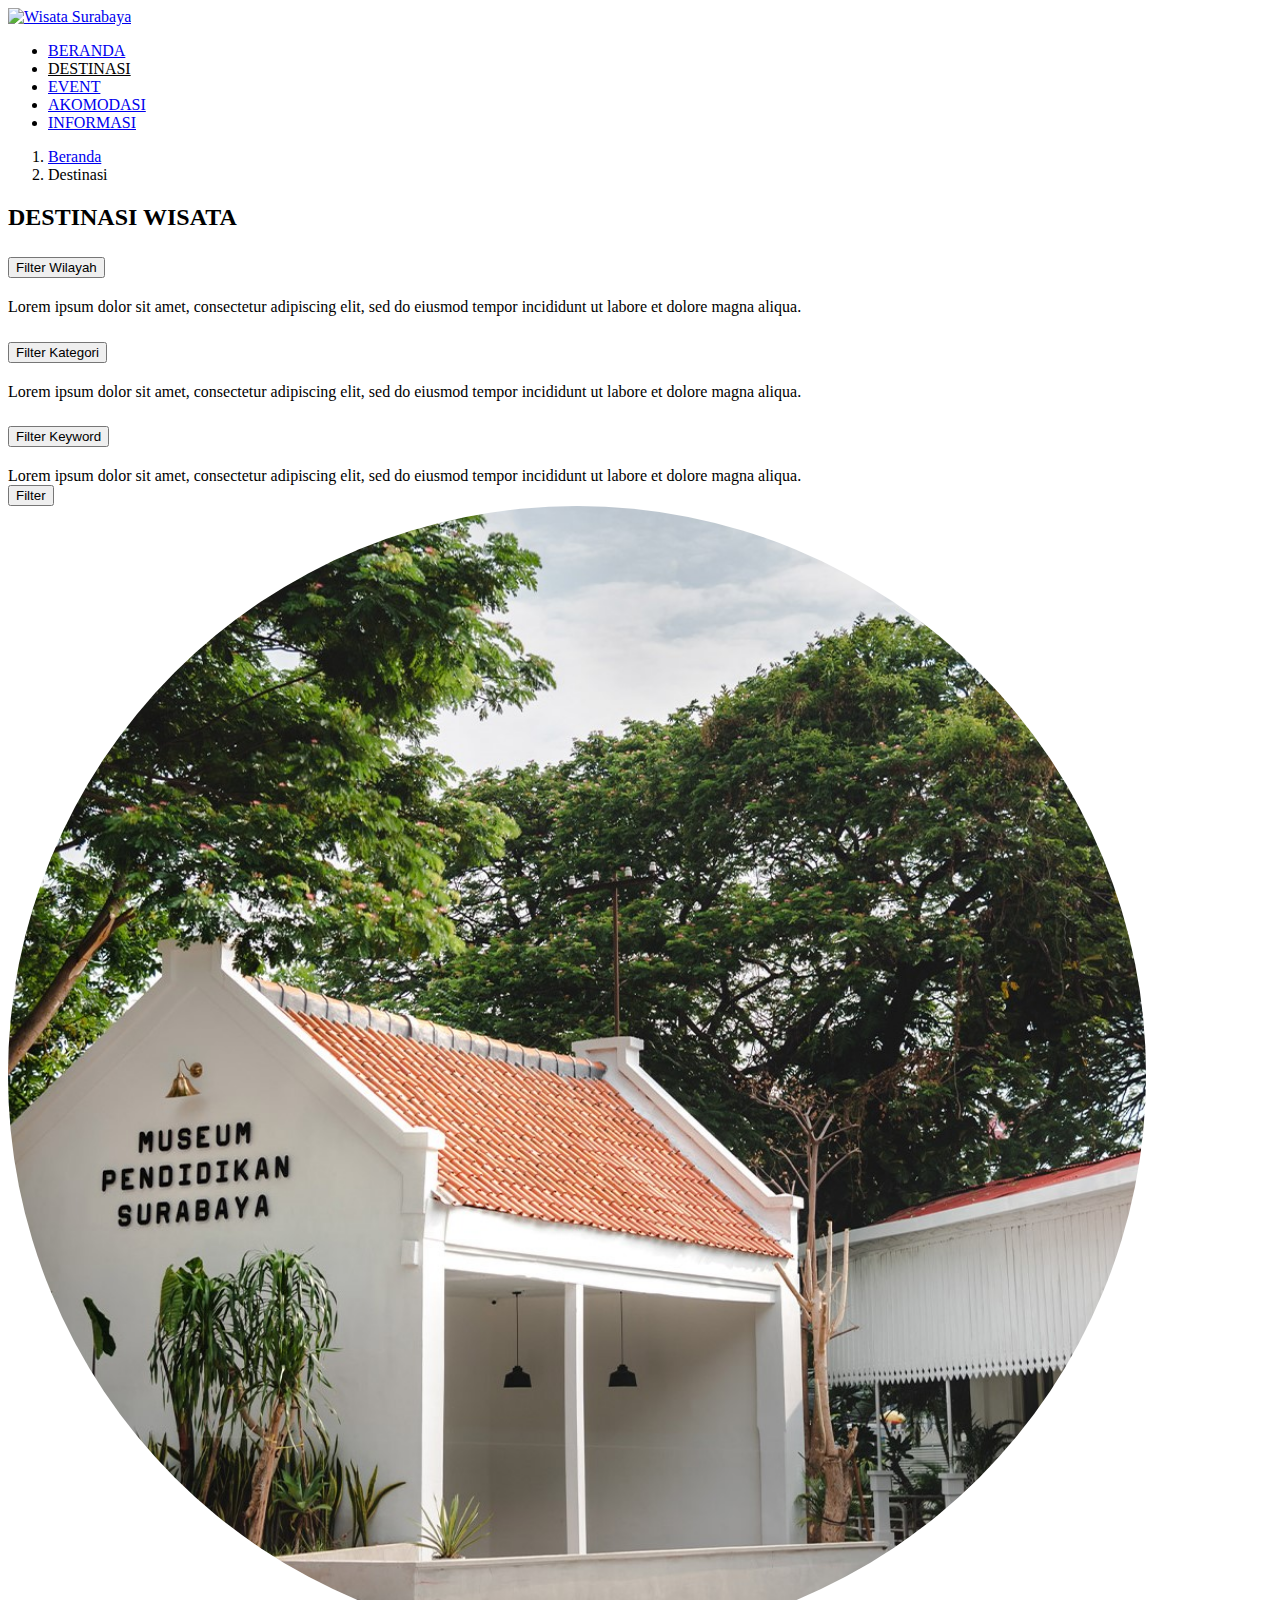
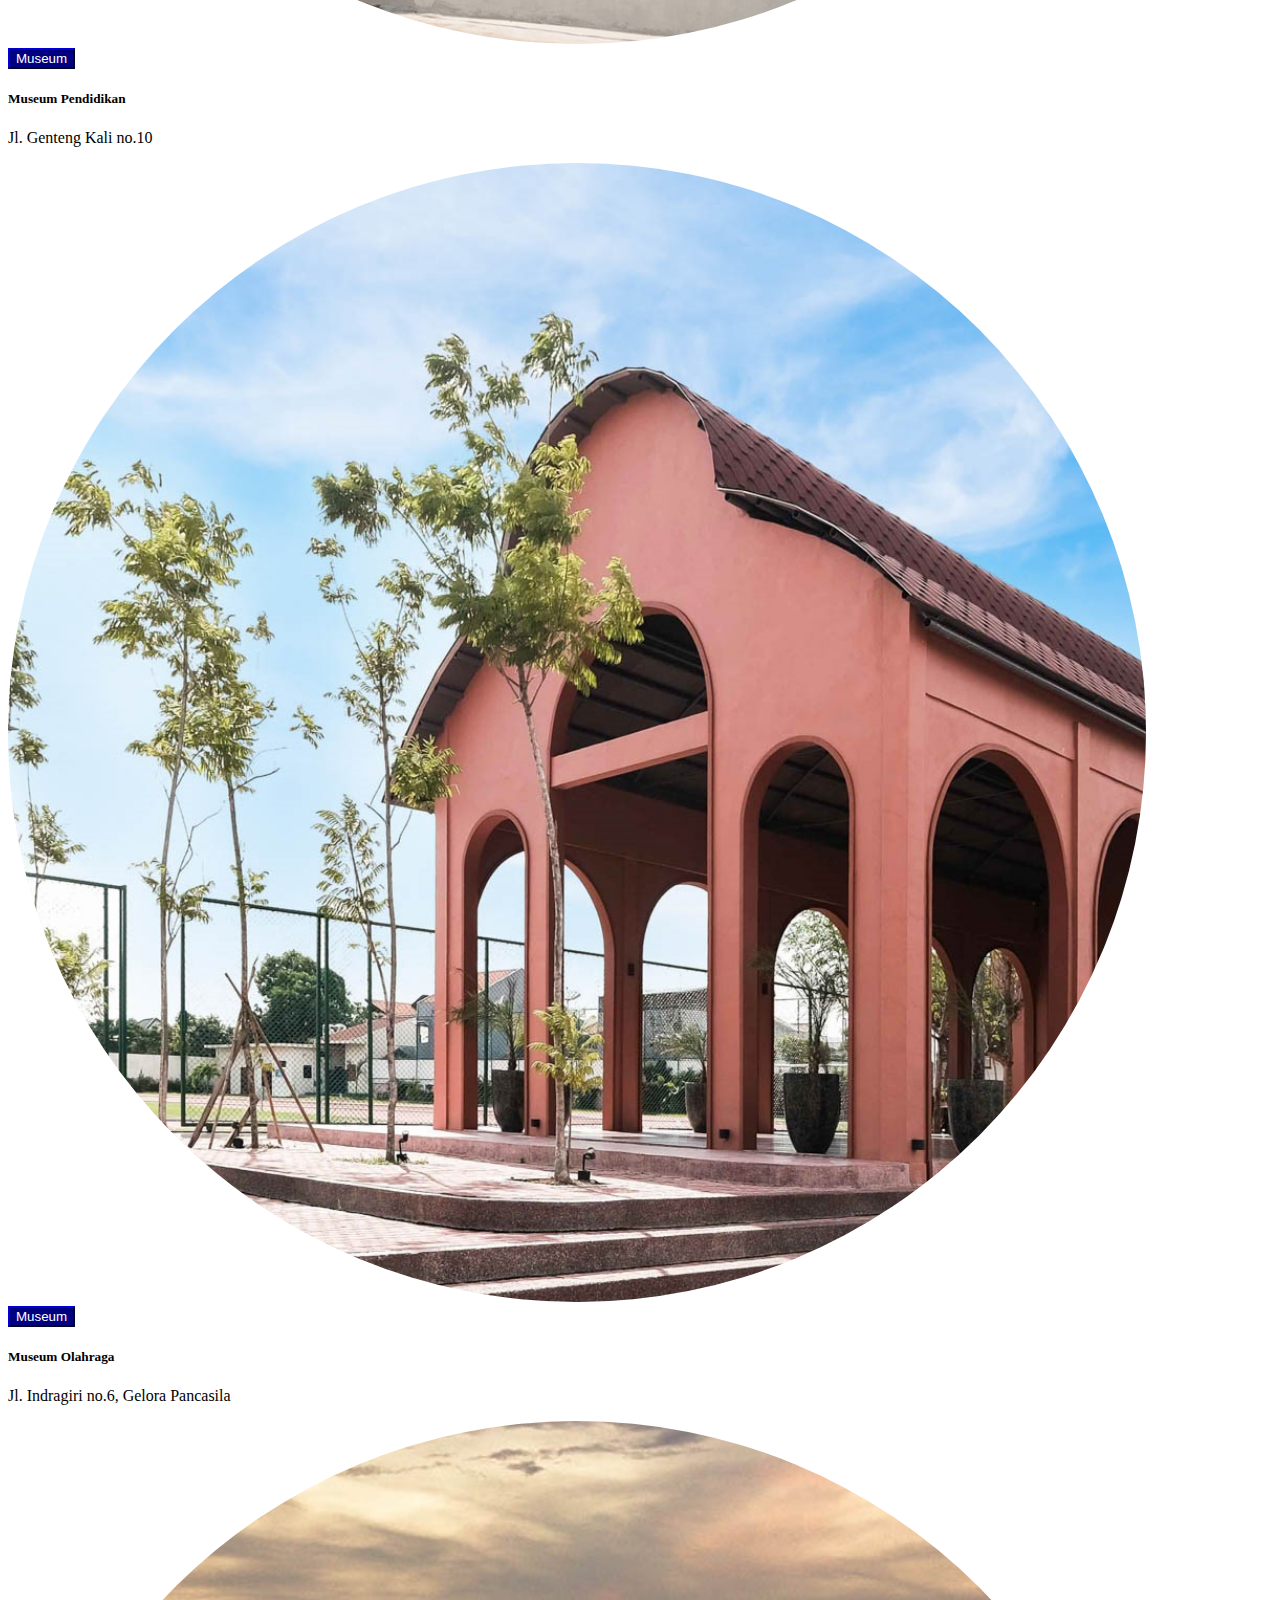
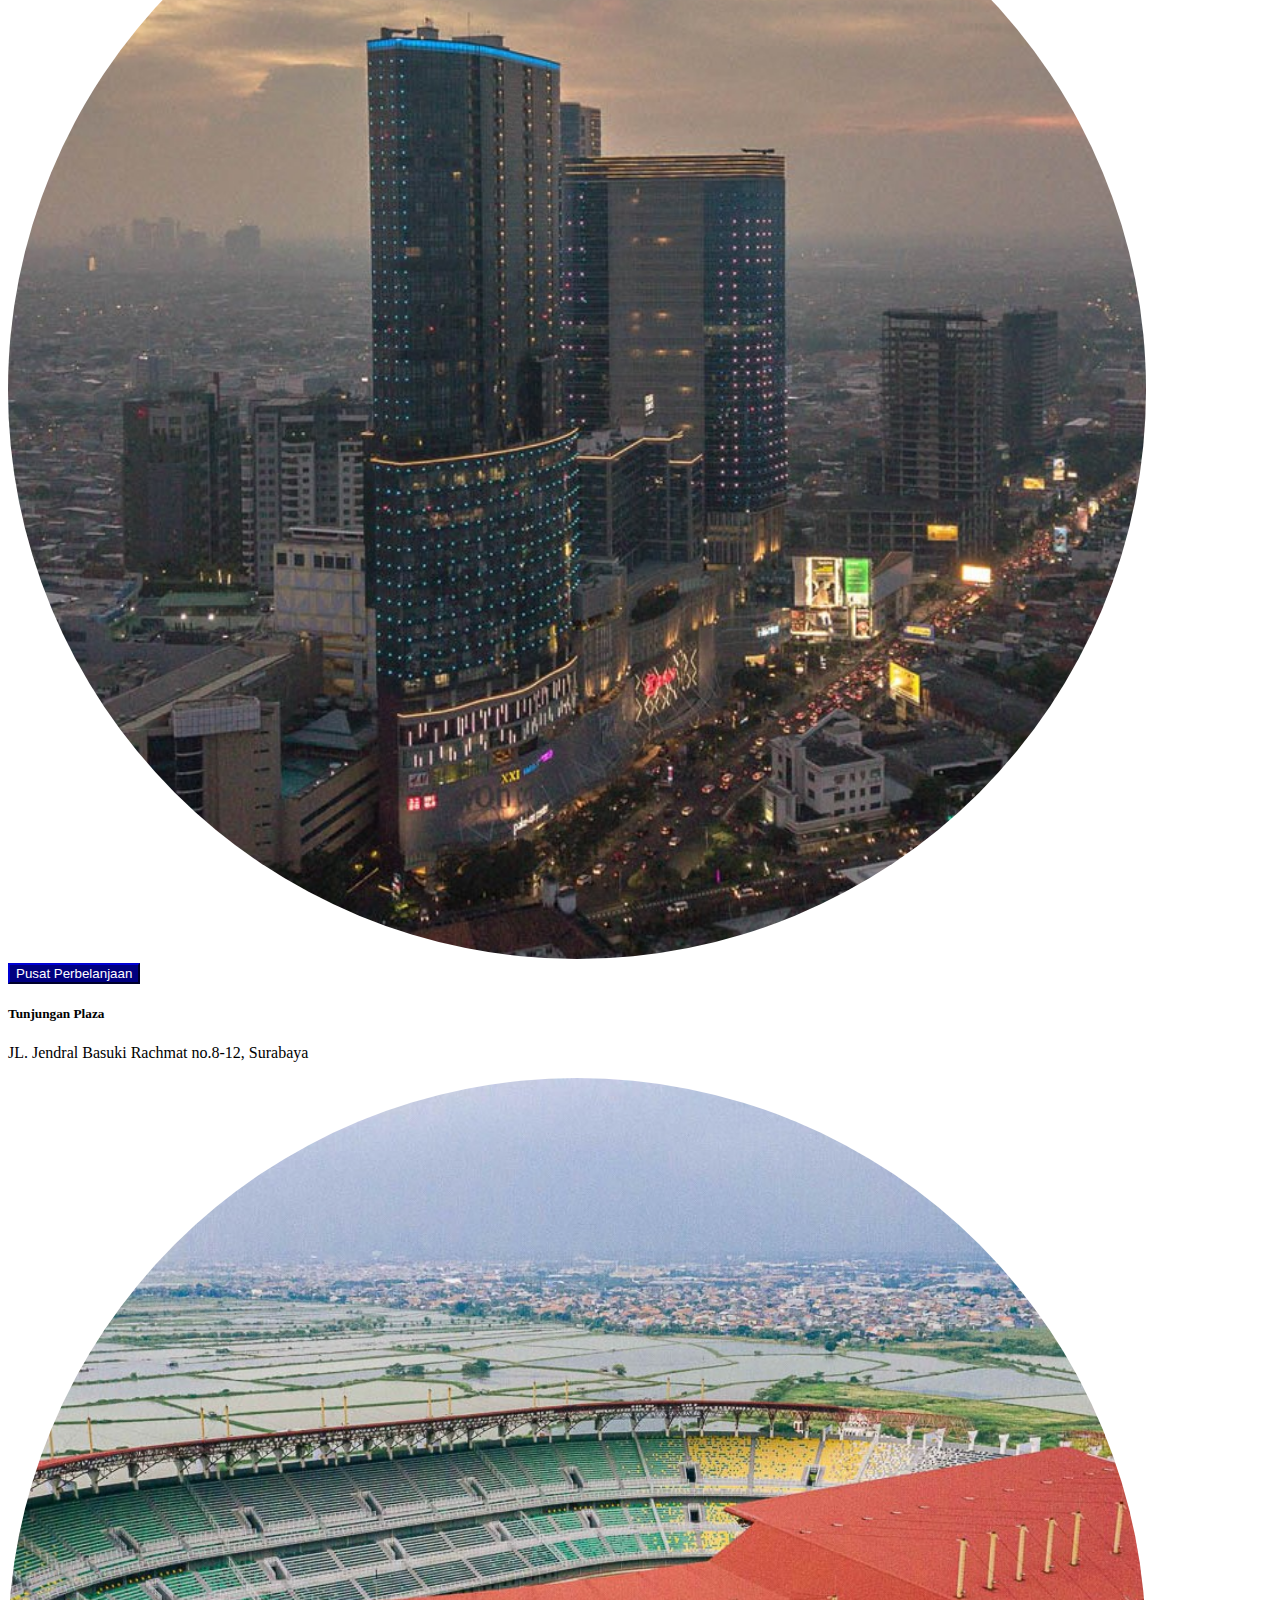
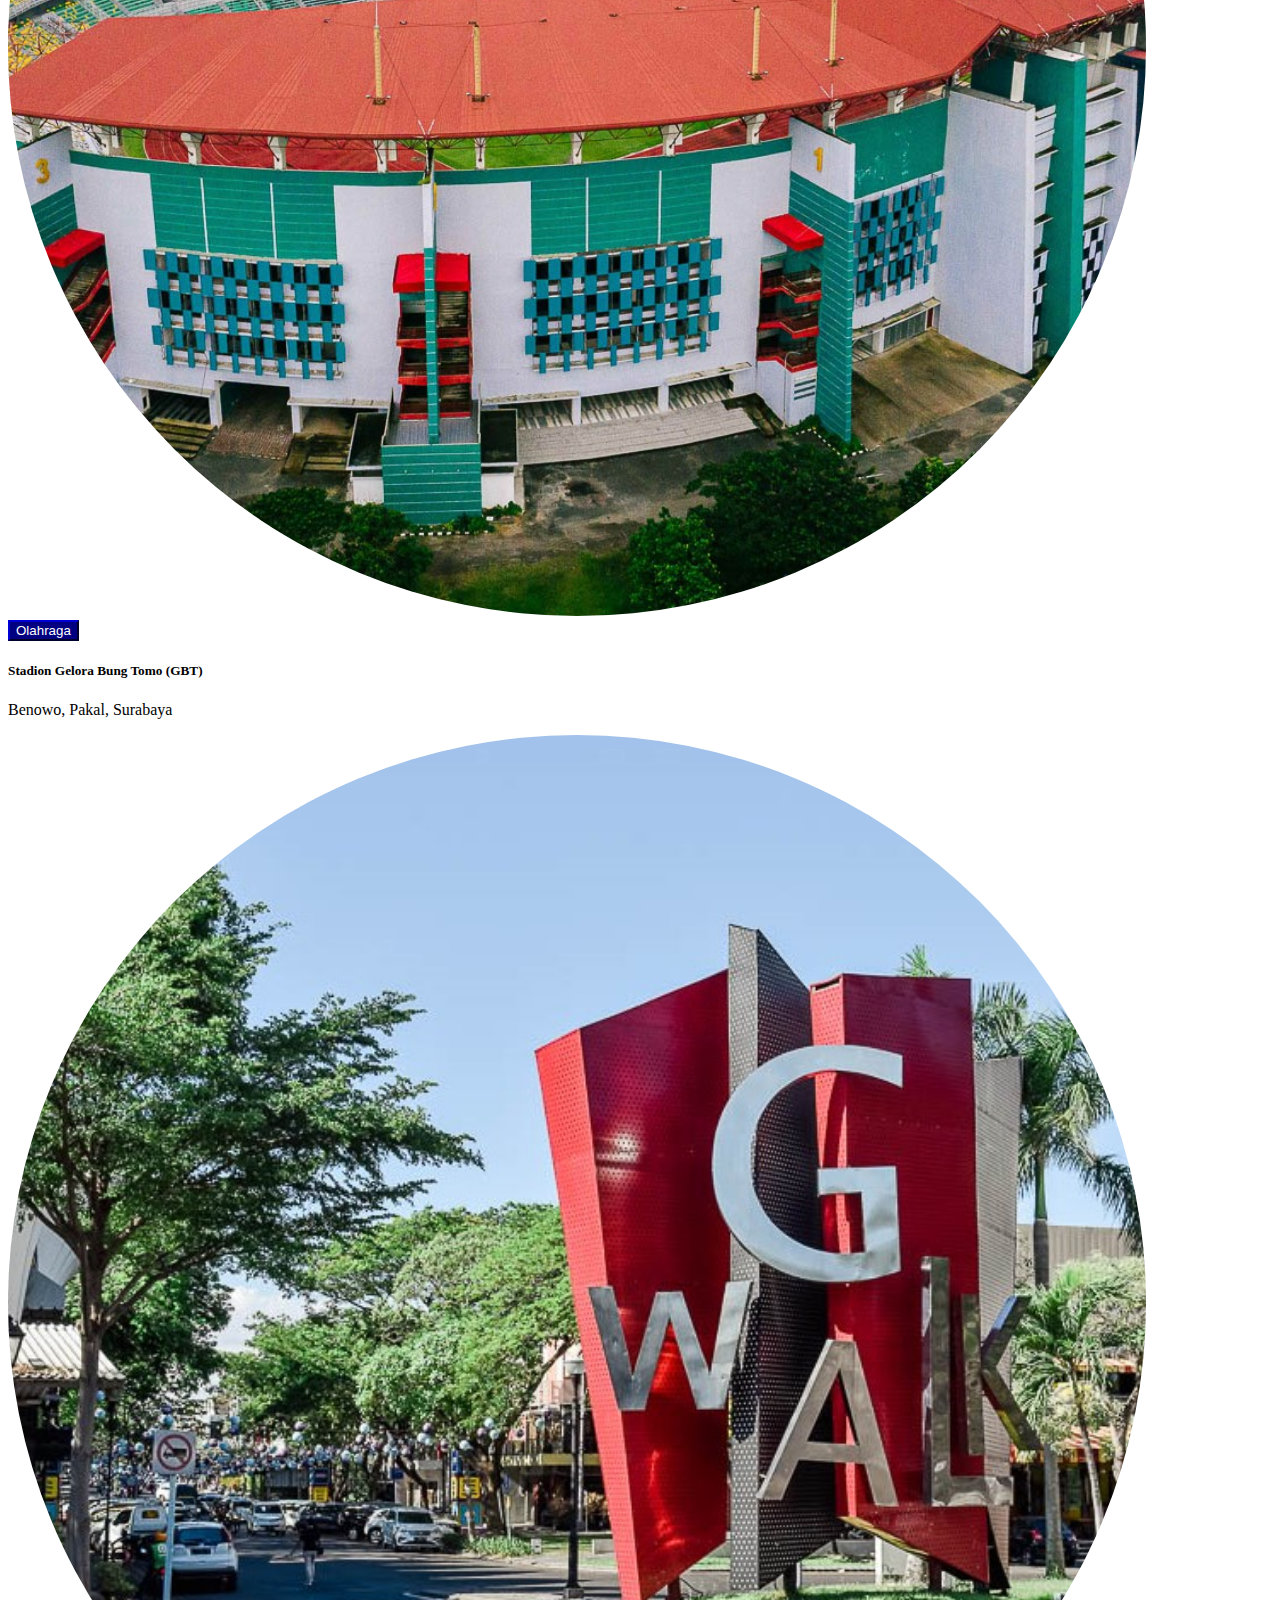
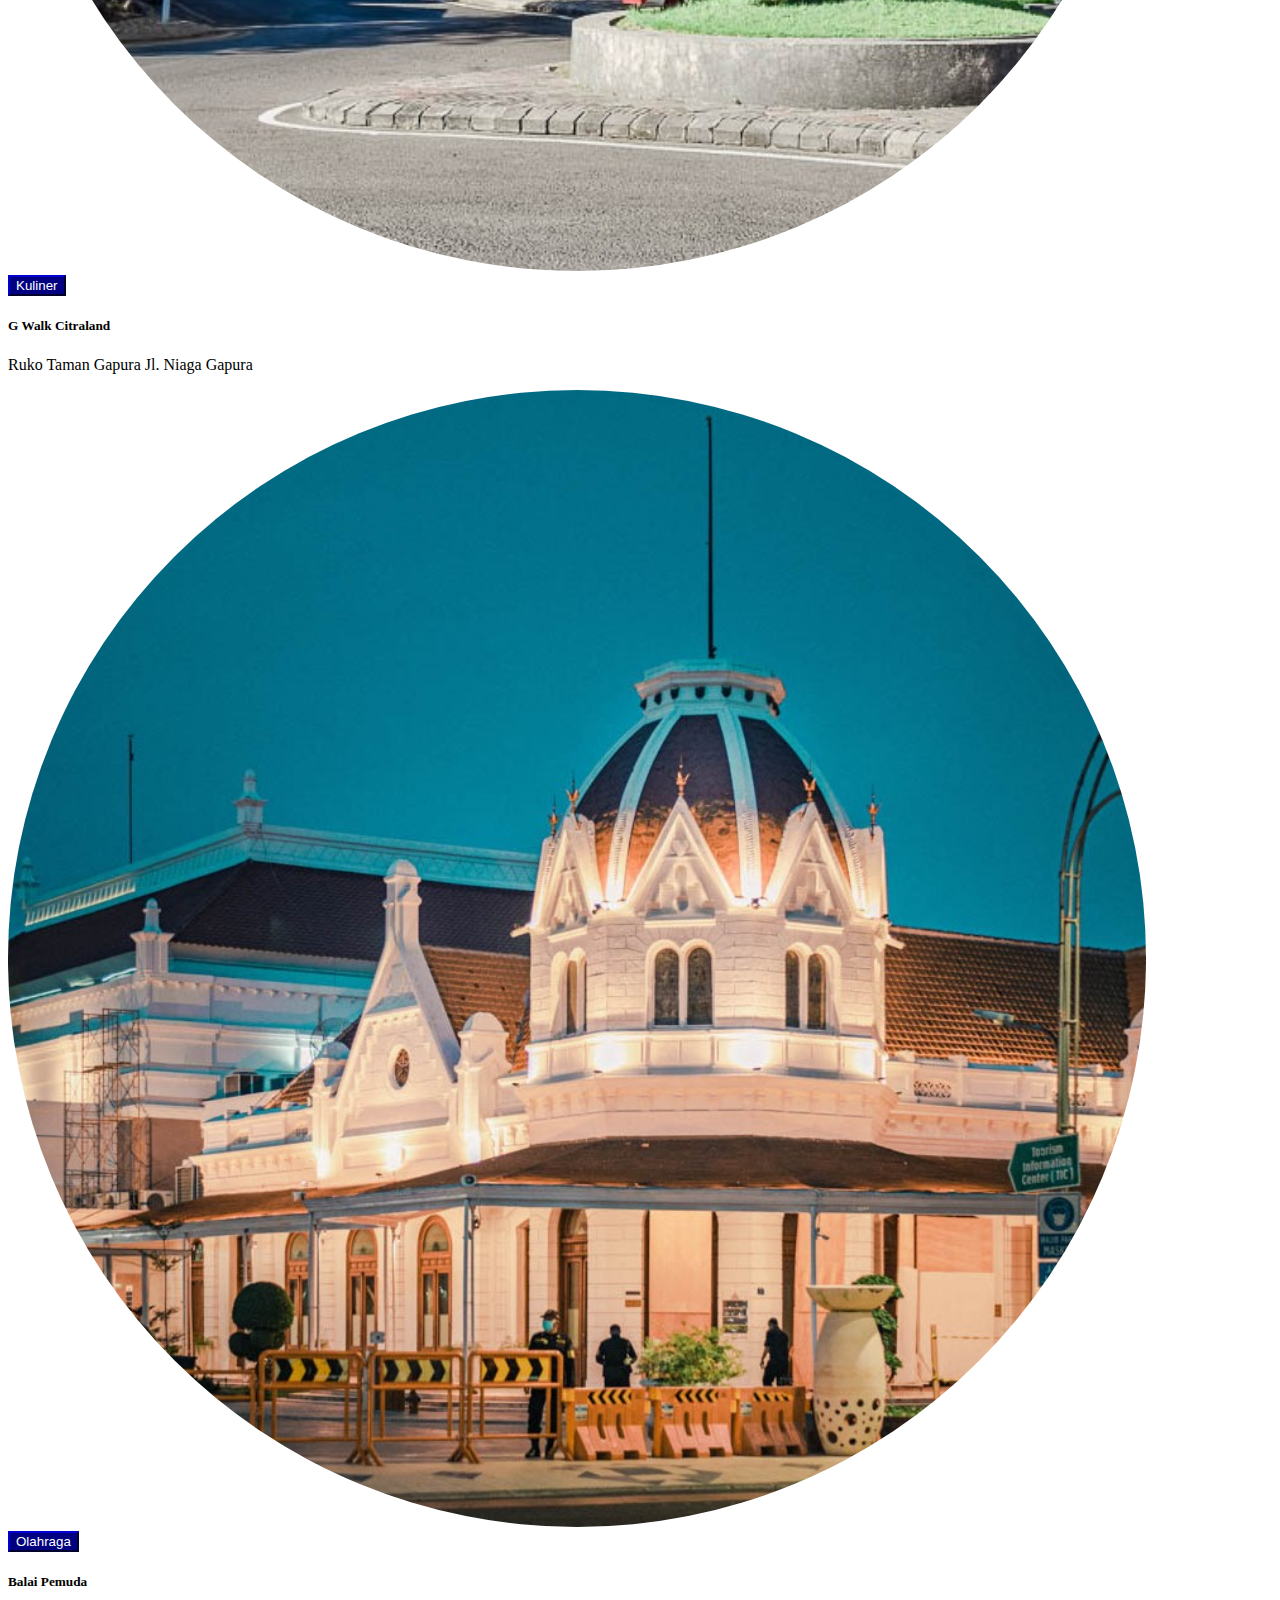
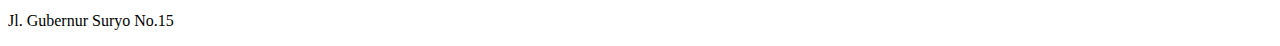
==== tourism/destinasi.html @ 1029f973 "Add files via upload" ====
<!DOCTYPE html>
<html lang="en">
<head>
    <title>Destinasi</title>
    <meta charset="UTF-8">
    <meta http-equiv="X-UA-Compatible" content="IE=edge">
    <meta name="viewport" content="width=device-width, initial-scale=1, shrink-to-fit=no">
    <!-- bootstrap v.5.3-->
    <link href="https://cdn.jsdelivr.net/npm/bootstrap@5.3.0-alpha1/dist/css/bootstrap.min.css" 
    rel="stylesheet" integrity="sha384-GLhlTQ8iRABdZLl6O3oVMWSktQOp6b7In1Zl3/Jr59b6EGGoI1aFkw7cmDA6j6gD" crossorigin="anonymous">
    <script src="https://cdn.jsdelivr.net/npm/bootstrap@5.3.0-alpha1/dist/js/bootstrap.bundle.min.js"
    integrity="sha384-w76AqPfDkMBDXo30jS1Sgez6pr3x5MlQ1ZAGC+nuZB+EYdgRZgiwxhTBTkF7CXvN" crossorigin="anonymous"></script>
    <!-- feather-->
    <script src="https://unpkg.com/feather-icons"></script>
</head>

<body>

    <header class="row py-3 align-items-center border-bottom shadow g-0">

        <div class="col-md-1"></div>
        
        <div class="col-md-5">
            <a href="index.html">
                <img src="https://tourism.surabaya.go.id/assets/front/images/img-logo-sparkling.png" style="width: 110px;" alt="Wisata Surabaya">
            </a>
        </div>
        
        <div class="col-md-5">
            <ul class="nav">
                <li class="nav-item"><a href="index.html" class="nav-link" aria-current="page">BERANDA</a></li>
                <li class="nav-item"><a href="destinasi.html" class="nav-link" style="color: black;">DESTINASI</a></li>
                <li class="nav-item"><a href="#" class="nav-link">EVENT</a></li>
                <li class="nav-item"><a href="#" class="nav-link">AKOMODASI</a></li>
                <li class="nav-item"><a href="#" class="nav-link">INFORMASI</a></li>
            </ul>
        </div>

        <div class="col-md-1"></div>
          
    </header>


    <main class="container mt-5">

        <div class="d-flex justify-content-center">
            <nav aria-label="breadcrumb">
            <ol class="breadcrumb">
                <li class="breadcrumb-item"><a href="index.html">Beranda</a></li>
                <li class="breadcrumb-item active" aria-current="page">Destinasi</li>
            </ol>
            </nav>
        </div>

        <div class="d-flex justify-content-center mt-1">
        <h2>DESTINASI WISATA</h2>
        </div>

        <div class="container mt-5">

            <div class="row accordion px-5" id="accordionPanelsStayOpenExample">

                <div class="col accordion-item">
                  <h2 class="accordion-header" id="panelsStayOpen-headingOne">
                    <button class="accordion-button" type="button" data-bs-toggle="collapse" data-bs-target="#panelsStayOpen-collapseOne" aria-expanded="true" aria-controls="panelsStayOpen-collapseOne">
                      Filter Wilayah
                    </button>
                  </h2>
                  <div id="panelsStayOpen-collapseOne" class="accordion-collapse collapse show" aria-labelledby="panelsStayOpen-headingOne">
                    <div class="accordion-body">
                      Lorem ipsum dolor sit amet, consectetur adipiscing elit, sed do eiusmod tempor incididunt ut labore et dolore magna aliqua.
                    </div>
                  </div>
                </div>

                <div class="col accordion-item">
                  <h2 class="accordion-header" id="panelsStayOpen-headingTwo">
                    <button class="accordion-button collapsed" type="button" data-bs-toggle="collapse" data-bs-target="#panelsStayOpen-collapseTwo" aria-expanded="false" aria-controls="panelsStayOpen-collapseTwo">
                      Filter Kategori
                    </button>
                  </h2>
                  <div id="panelsStayOpen-collapseTwo" class="accordion-collapse collapse" aria-labelledby="panelsStayOpen-headingTwo">
                    <div class="accordion-body">
                      Lorem ipsum dolor sit amet, consectetur adipiscing elit, sed do eiusmod tempor incididunt ut labore et dolore magna aliqua.
                    </div>
                  </div>
                </div>

                <div class="col accordion-item">
                  <h2 class="accordion-header" id="panelsStayOpen-headingThree">
                    <button class="accordion-button collapsed" type="button" data-bs-toggle="collapse" data-bs-target="#panelsStayOpen-collapseThree" aria-expanded="false" aria-controls="panelsStayOpen-collapseThree">
                      Filter Keyword
                    </button>
                  </h2>
                  <div id="panelsStayOpen-collapseThree" class="accordion-collapse collapse" aria-labelledby="panelsStayOpen-headingThree">
                    <div class="accordion-body">
                      Lorem ipsum dolor sit amet, consectetur adipiscing elit, sed do eiusmod tempor incididunt ut labore et dolore magna aliqua.
                    </div>
                  </div>
                </div>
                
                <div class="col text-center">
                    <button type="button" class="btn btn-primary"><i data-feather="search" style="width: 18px;"></i>  Filter</button>
                </div>
            </div>
            
        </div>


        <div class="row my-5 mx-5 px-5 py-5">

          <div class="col-md-4 col-sm text-center mb-4">
            <a href="museum_pendidikan.html">              
              <img style="border-radius: 50%; width: 90%;" class="img-fluid img-thumbnail" src="gambar_destinasi/museum1.jpg" alt="Museum Surabaya">              
            </a>
            <div class="py-3 mx-3 border-bottom border-primary">
              <button type="button" class="btn btn-sm btn-primary" style="color: white; background-color: navy; border-color: navy;" disabled>Museum</button>
            </div>
            <div class="mt-2">
            <h5>Museum Pendidikan</h5>            
            <p class="fs-6"><i data-feather="map-pin" style="width: 18px;"></i> Jl. Genteng Kali no.10</p> 
          </div>
          </div>

          <div class="col-md-4 col-sm text-center mb-4">
            <a href="museum_pendidikan.html">              
              <img style="border-radius: 50%; width: 90%;" class="img-fluid img-thumbnail" src="gambar_destinasi/museum_olahraga1.jpg" alt="Museum Surabaya">              
            </a>
            <div class="py-3 mx-3 border-bottom border-primary">
              <button type="button" class="btn btn-sm btn-primary" style="color: white; background-color: navy; border-color: navy;" disabled>Museum</button>
            </div>
            <div class="mt-2">
            <h5>Museum Olahraga</h5>            
            <p class="fs-6"><i data-feather="map-pin" style="width: 18px;"></i> Jl. Indragiri no.6, Gelora Pancasila</p> 
          </div>
          </div>

          <div class="col-md-4 col-sm text-center mb-4">
            <a href="museum_pendidikan.html">              
              <img style="border-radius: 50%; width: 90%;" class="img-fluid img-thumbnail" src="gambar_destinasi/tp1.jpg" alt="Mall">              
            </a>
            <div class="py-3 mx-3 border-bottom border-primary">
              <button type="button" class="btn btn-sm btn-primary" style="color: white; background-color: navy; border-color: navy;" disabled>Pusat Perbelanjaan</button>
            </div>
            <div class="mt-2">
            <h5>Tunjungan Plaza</h5>            
            <p class="fs-6"><i data-feather="map-pin" style="width: 18px;"></i> JL. Jendral Basuki Rachmat no.8-12, Surabaya</p> 
          </div>
          </div>

          <div class="col-md-4 col-sm text-center mb-4">
            <a href="museum_pendidikan.html">              
              <img style="border-radius: 50%; width: 90%;" class="img-fluid img-thumbnail" src="gambar_destinasi/gbt1.jpg" alt="Museum Surabaya">              
            </a>
            <div class="py-3 mx-3 border-bottom border-primary">
              <button type="button" class="btn btn-sm btn-primary" style="color: white; background-color: navy; border-color: navy;" disabled>Olahraga</button>
            </div>
            <div class="mt-2">
            <h5>Stadion Gelora Bung Tomo (GBT)</h5>            
            <p class="fs-6"><i data-feather="map-pin" style="width: 18px;"></i> Benowo, Pakal, Surabaya</p> 
          </div>
          </div>

          <div class="col-md-4 col-sm text-center mb-4">
            <a href="museum_pendidikan.html">              
              <img style="border-radius: 50%; width: 90%;" class="img-fluid img-thumbnail" src="gambar_destinasi/gwalk1.jpg" alt="Kuliner">              
            </a>
            <div class="py-3 mx-3 border-bottom border-primary">
              <button type="button" class="btn btn-sm btn-primary" style="color: white; background-color: navy; border-color: navy;" disabled>Kuliner</button>
            </div>
            <div class="mt-2">
            <h5>G Walk Citraland</h5>            
            <p class="fs-6"><i data-feather="map-pin" style="width: 18px;"></i> Ruko Taman Gapura Jl. Niaga Gapura</p> 
          </div>
          </div>

          <div class="col-md-4 col-sm text-center mb-4">
            <a href="museum_pendidikan.html">              
              <img style="border-radius: 50%; width: 90%;" class="img-fluid img-thumbnail" src="gambar_destinasi/balpem1.jpg" alt="Museum Surabaya">              
            </a>
            <div class="py-3 mx-3 border-bottom border-primary">
              <button type="button" class="btn btn-sm btn-primary" style="color: white; background-color: navy; border-color: navy;" disabled>Olahraga</button>
            </div>
            <div class="mt-2">
            <h5>Balai Pemuda</h5>            
            <p class="fs-6"><i data-feather="map-pin" style="width: 18px;"></i> Jl. Gubernur Suryo No.15</p> 
          </div>
          </div>

    </main> 
    
    
    <footer></footer>  


    <script>
      feather.replace()
    </script>    
    
</body>
</html>
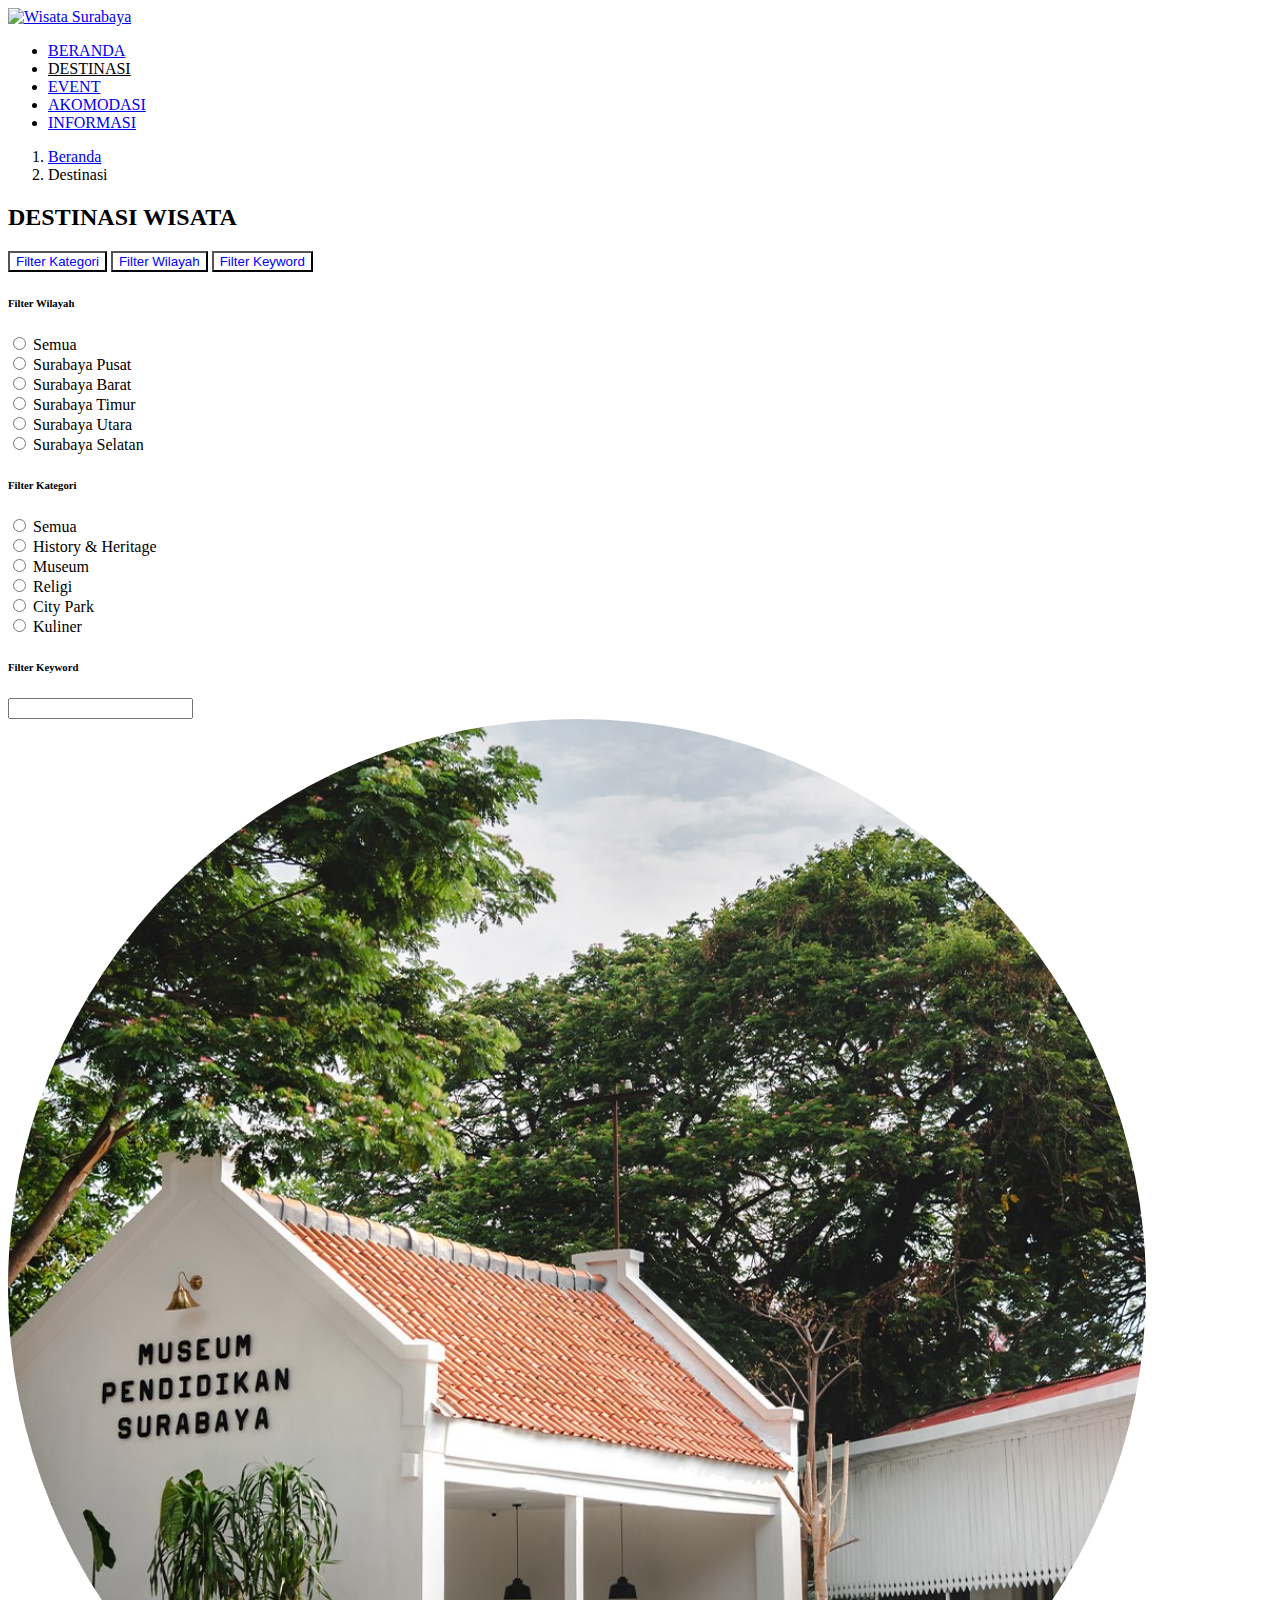
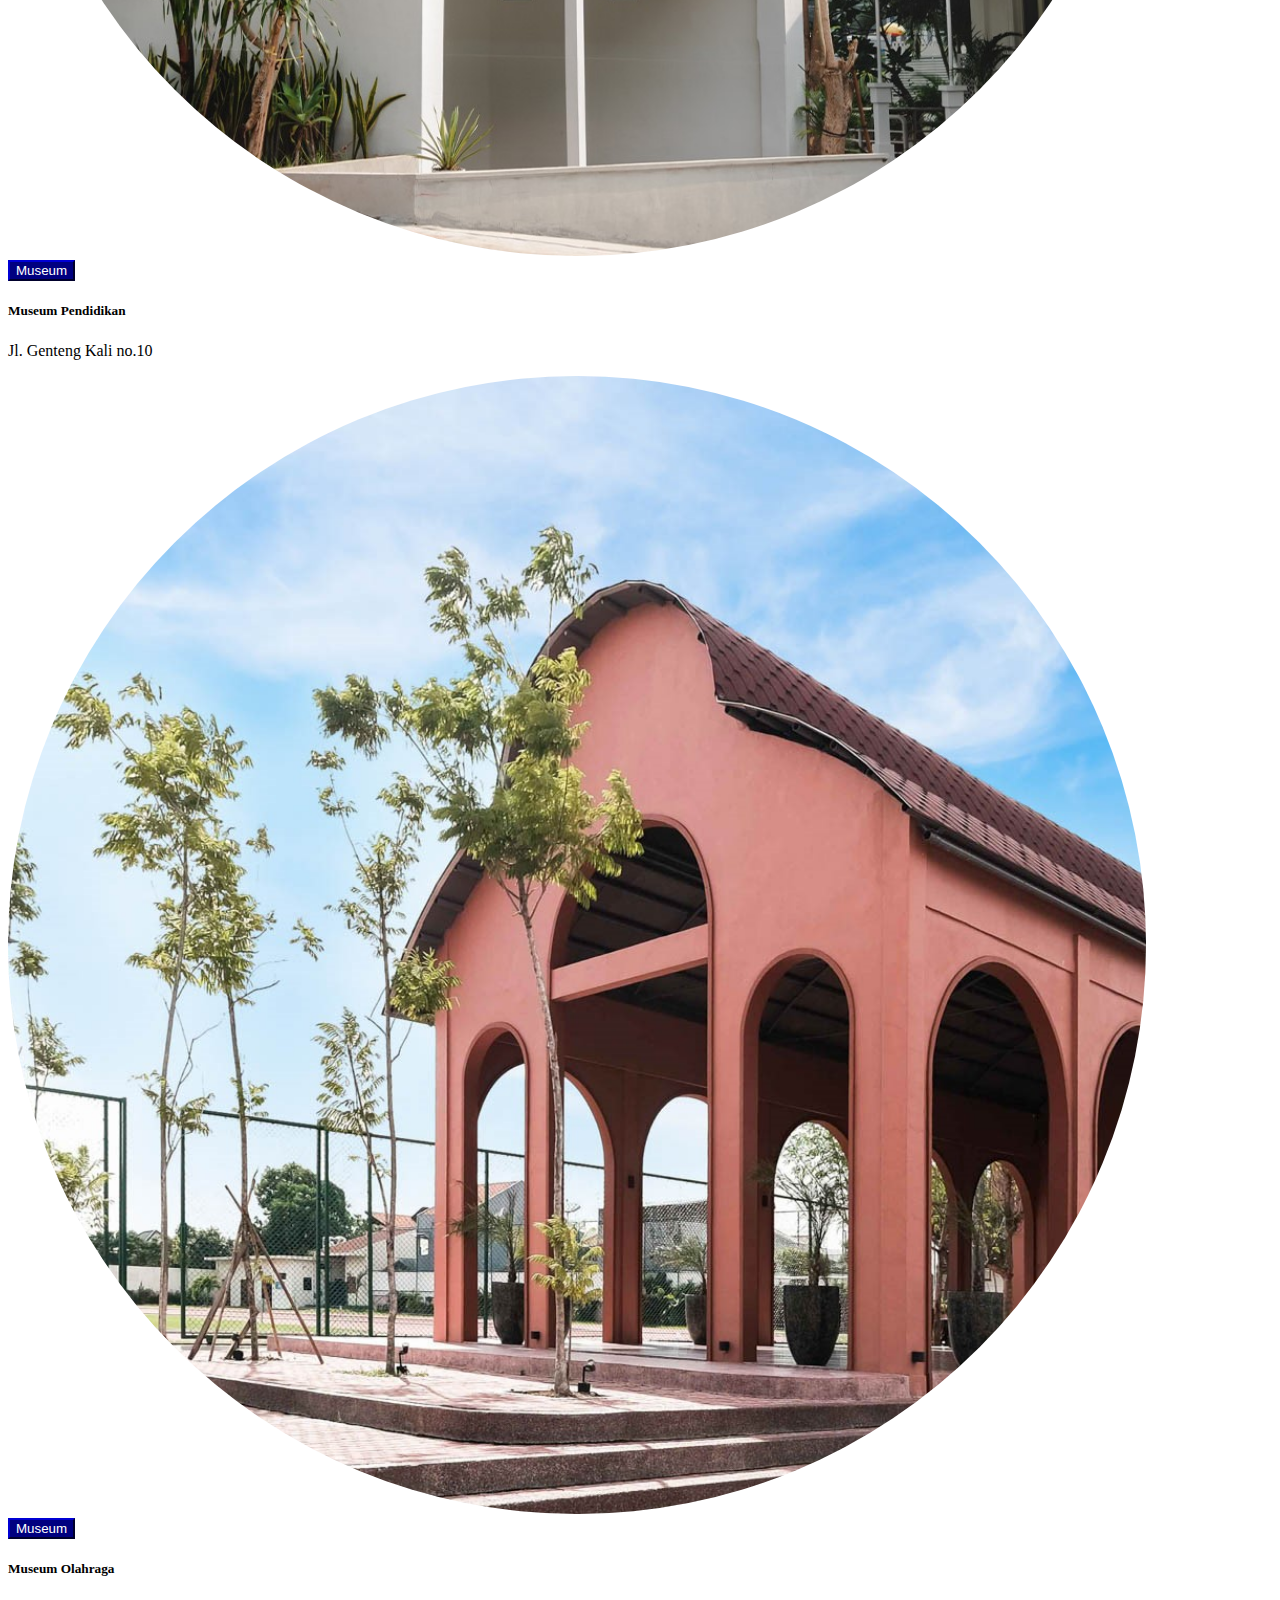
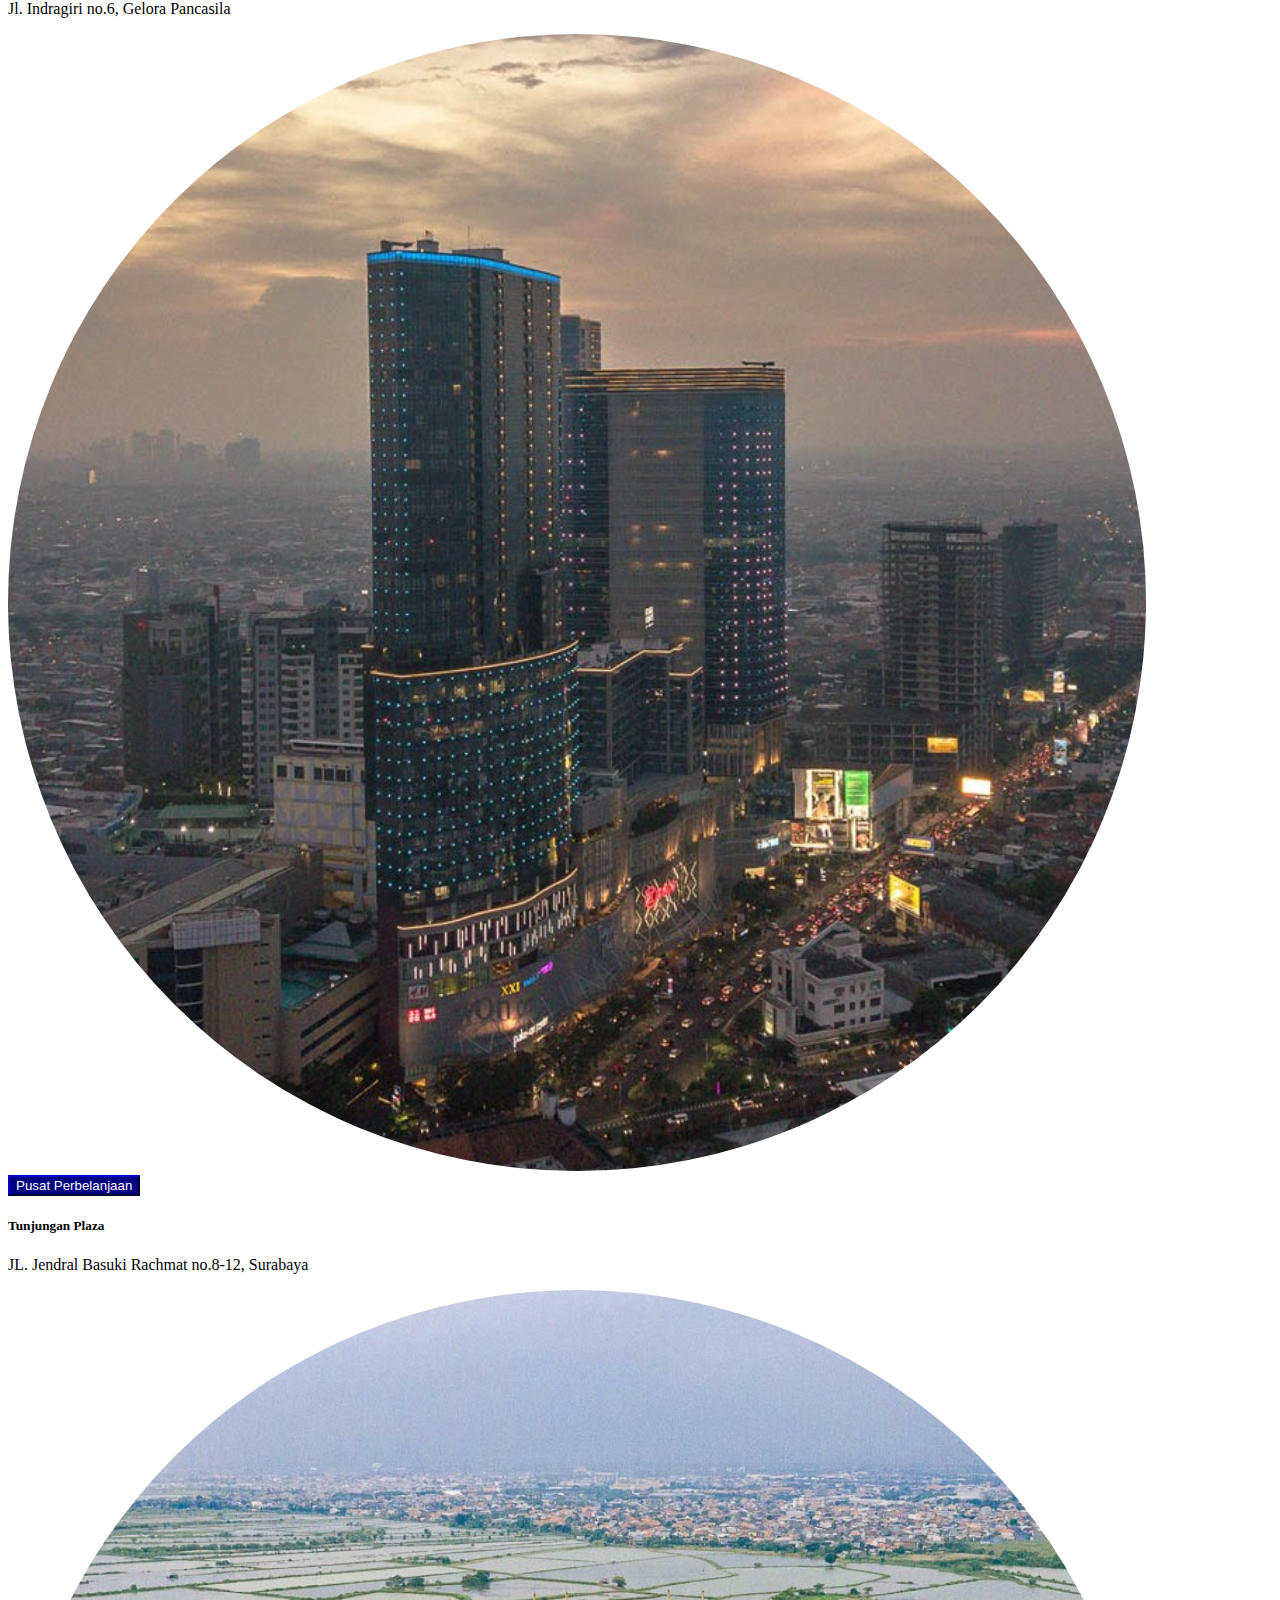
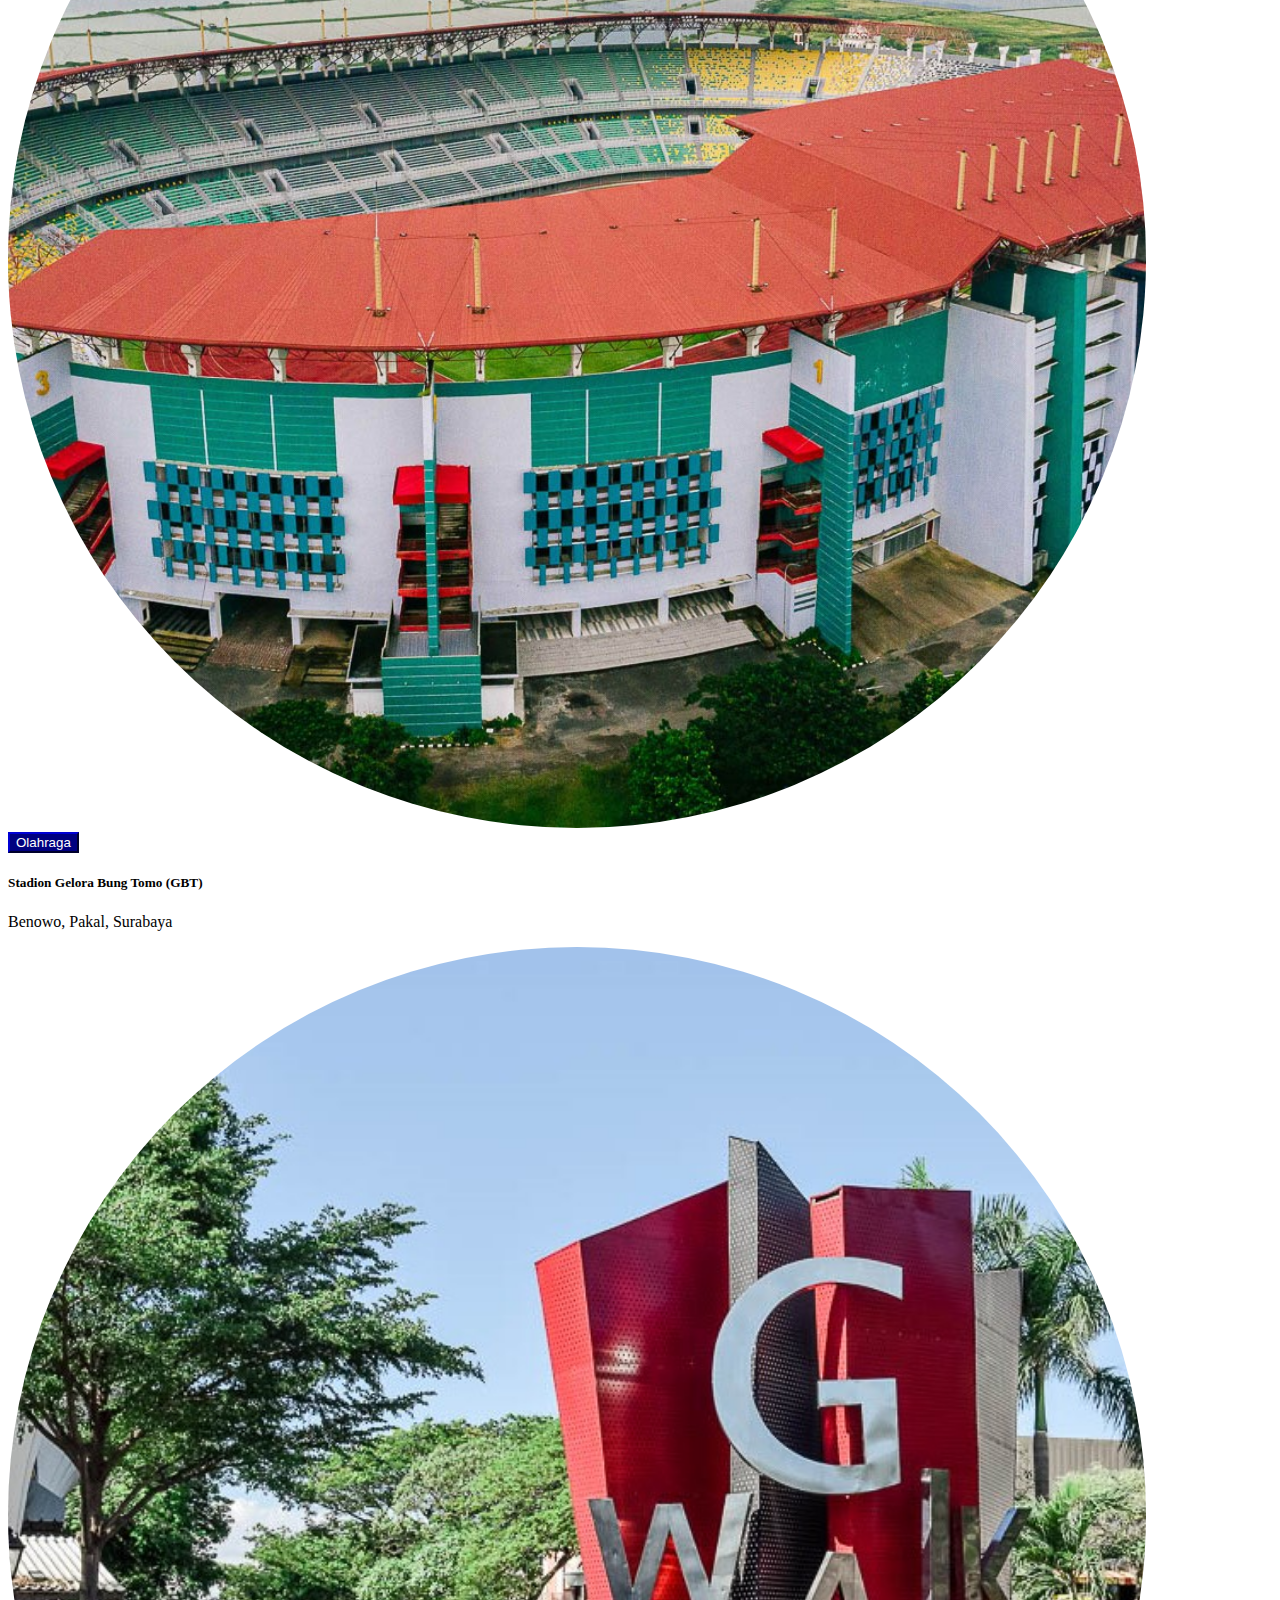
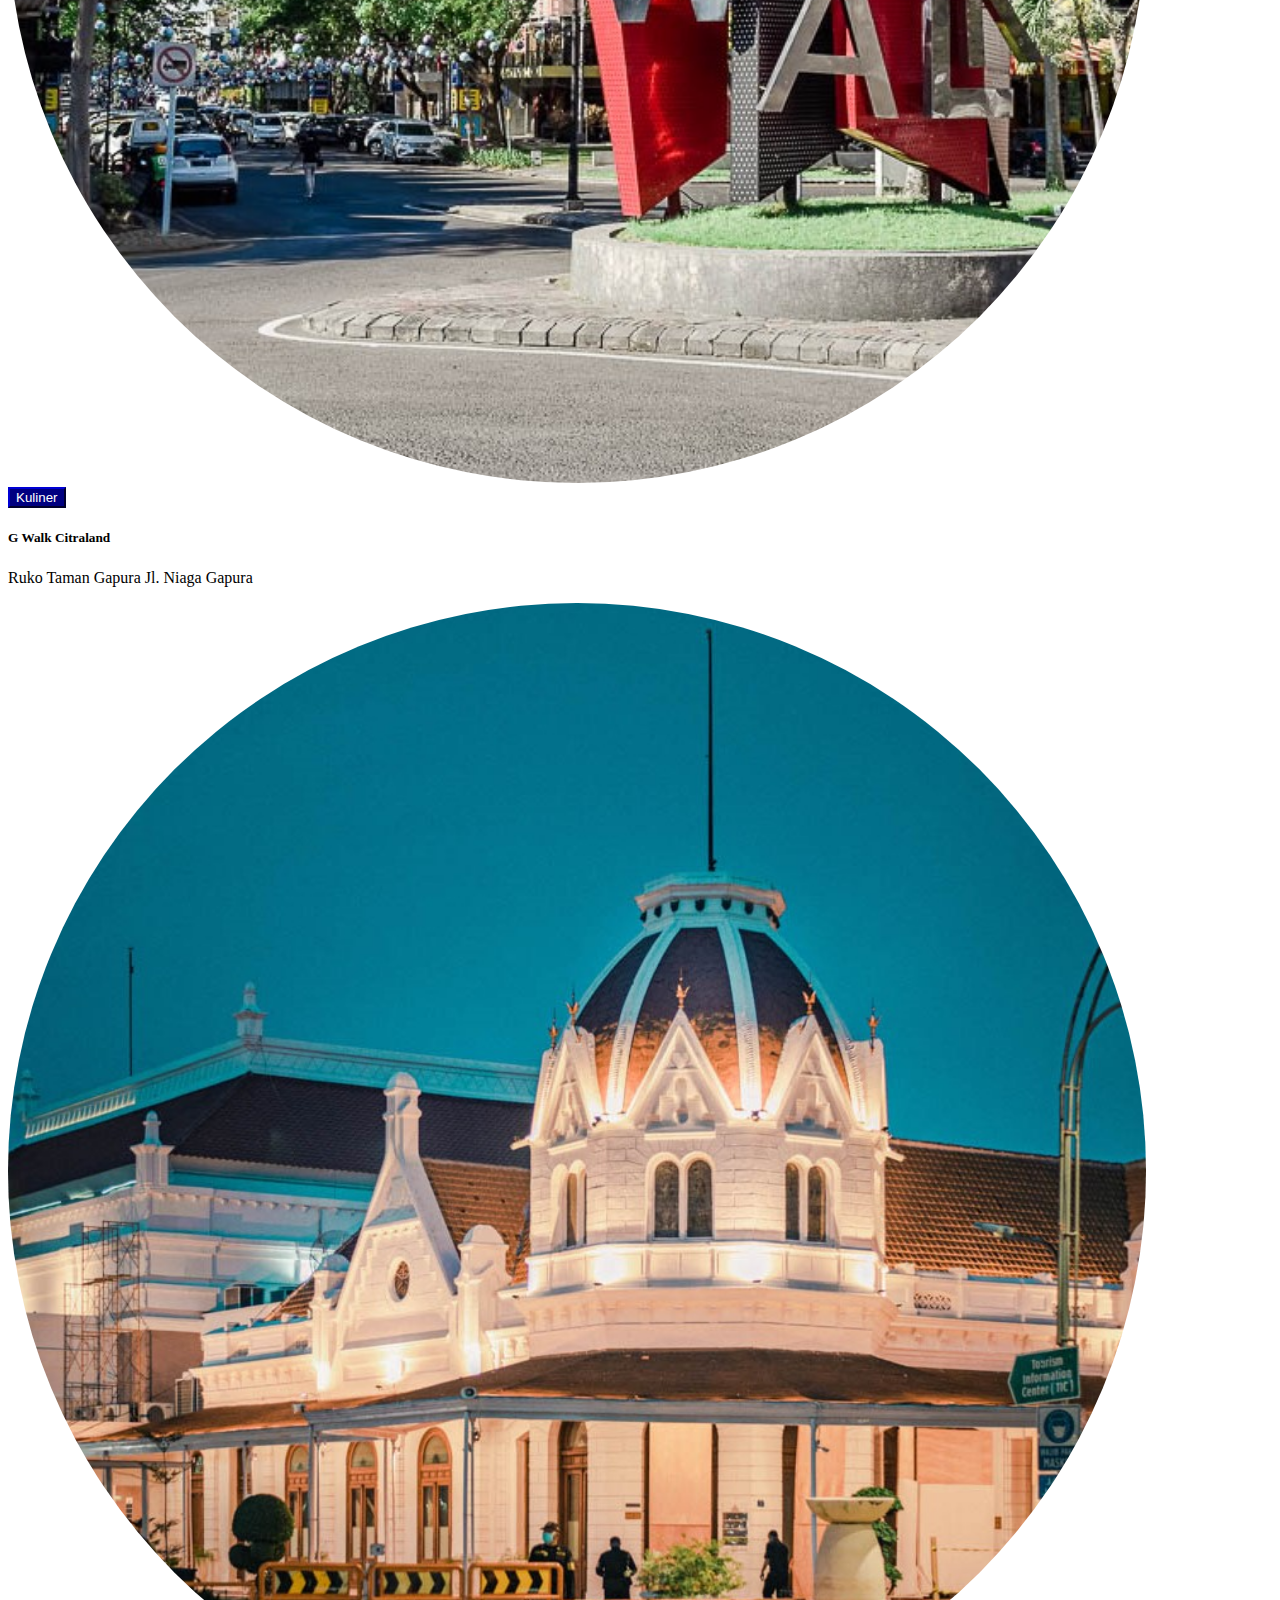
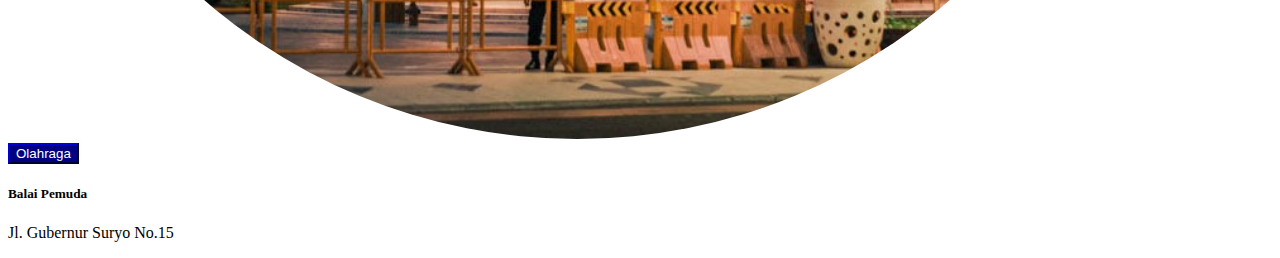
==== commit c03d7523: "Update destinasi.html" ====
--- a/tourism/destinasi.html
+++ b/tourism/destinasi.html
@@ -56,54 +56,124 @@
         <h2>DESTINASI WISATA</h2>
         </div>
 
-        <div class="container mt-5">
-
-            <div class="row accordion px-5" id="accordionPanelsStayOpenExample">
-
-                <div class="col accordion-item">
-                  <h2 class="accordion-header" id="panelsStayOpen-headingOne">
-                    <button class="accordion-button" type="button" data-bs-toggle="collapse" data-bs-target="#panelsStayOpen-collapseOne" aria-expanded="true" aria-controls="panelsStayOpen-collapseOne">
-                      Filter Wilayah
-                    </button>
-                  </h2>
-                  <div id="panelsStayOpen-collapseOne" class="accordion-collapse collapse show" aria-labelledby="panelsStayOpen-headingOne">
-                    <div class="accordion-body">
-                      Lorem ipsum dolor sit amet, consectetur adipiscing elit, sed do eiusmod tempor incididunt ut labore et dolore magna aliqua.
-                    </div>
-                  </div>
-                </div>
-
-                <div class="col accordion-item">
-                  <h2 class="accordion-header" id="panelsStayOpen-headingTwo">
-                    <button class="accordion-button collapsed" type="button" data-bs-toggle="collapse" data-bs-target="#panelsStayOpen-collapseTwo" aria-expanded="false" aria-controls="panelsStayOpen-collapseTwo">
-                      Filter Kategori
-                    </button>
-                  </h2>
-                  <div id="panelsStayOpen-collapseTwo" class="accordion-collapse collapse" aria-labelledby="panelsStayOpen-headingTwo">
-                    <div class="accordion-body">
-                      Lorem ipsum dolor sit amet, consectetur adipiscing elit, sed do eiusmod tempor incididunt ut labore et dolore magna aliqua.
-                    </div>
-                  </div>
-                </div>
-
-                <div class="col accordion-item">
-                  <h2 class="accordion-header" id="panelsStayOpen-headingThree">
-                    <button class="accordion-button collapsed" type="button" data-bs-toggle="collapse" data-bs-target="#panelsStayOpen-collapseThree" aria-expanded="false" aria-controls="panelsStayOpen-collapseThree">
-                      Filter Keyword
-                    </button>
-                  </h2>
-                  <div id="panelsStayOpen-collapseThree" class="accordion-collapse collapse" aria-labelledby="panelsStayOpen-headingThree">
-                    <div class="accordion-body">
-                      Lorem ipsum dolor sit amet, consectetur adipiscing elit, sed do eiusmod tempor incididunt ut labore et dolore magna aliqua.
-                    </div>
-                  </div>
-                </div>
-                
-                <div class="col text-center">
-                    <button type="button" class="btn btn-primary"><i data-feather="search" style="width: 18px;"></i>  Filter</button>
-                </div>
-            </div>
-            
+        <div class="row mt-5">
+
+          <div class="col-12 d-flex justify-content-center">
+            <p>
+              <button class="btn btn-primary" style="background-color: white; color: blue;" type="button" data-bs-toggle="collapse" data-bs-target="#filterKategori" aria-expanded="false" aria-controls="collapseExample">
+                Filter Kategori
+              </button>
+              <button class="btn btn-primary" style="background-color: white; color: blue;" type="button" data-bs-toggle="collapse" data-bs-target="#filterWilayah" aria-expanded="false" aria-controls="collapseExample">
+                Filter Wilayah
+              </button>
+              <button class="btn btn-primary" style="background-color: white; color: blue;" type="button" data-bs-toggle="collapse" data-bs-target="#filterKeyword" aria-expanded="false" aria-controls="collapseExample">
+                Filter Keyword
+              </button>
+            </p>
+          </div>
+
+          <div class="col-12 px-5">
+
+            <div class="collapse" id="filterKategori">
+
+              <div class="card card-body">
+
+                <h6>Filter Wilayah</h6>
+                <div class="form-check">
+                  <input class="form-check-input" type="radio" name="flexRadioDefault" id="flexRadioDefault1">
+                  <label class="form-check-label" for="flexRadioDefault1">
+                    Semua
+                  </label>
+                </div>
+                <div class="form-check">
+                  <input class="form-check-input" type="radio" name="flexRadioDefault" id="flexRadioDefault2">
+                  <label class="form-check-label" for="flexRadioDefault2">
+                    Surabaya Pusat
+                  </label>
+                </div>
+                <div class="form-check">
+                  <input class="form-check-input" type="radio" name="flexRadioDefault" id="flexRadioDefault2">
+                  <label class="form-check-label" for="flexRadioDefault2">
+                    Surabaya Barat
+                  </label>
+                </div>
+                <div class="form-check">
+                  <input class="form-check-input" type="radio" name="flexRadioDefault" id="flexRadioDefault2">
+                  <label class="form-check-label" for="flexRadioDefault2">
+                    Surabaya Timur
+                  </label>
+                </div>
+                <div class="form-check">
+                  <input class="form-check-input" type="radio" name="flexRadioDefault" id="flexRadioDefault2">
+                  <label class="form-check-label" for="flexRadioDefault2">
+                    Surabaya Utara
+                  </label>
+                </div>
+                <div class="form-check">
+                  <input class="form-check-input" type="radio" name="flexRadioDefault" id="flexRadioDefault2">
+                  <label class="form-check-label" for="flexRadioDefault2">
+                    Surabaya Selatan
+                  </label>
+                </div>
+
+              </div>
+
+            </div>
+
+            <div class="collapse" id="filterWilayah">
+              <div class="card card-body">
+
+                <h6>Filter Kategori</h6>
+                <div class="form-check">
+                  <input class="form-check-input" type="radio" name="flexRadioDefault" id="flexRadioDefault1">
+                  <label class="form-check-label" for="flexRadioDefault1">
+                    Semua
+                  </label>
+                </div>
+                <div class="form-check">
+                  <input class="form-check-input" type="radio" name="flexRadioDefault" id="flexRadioDefault2">
+                  <label class="form-check-label" for="flexRadioDefault2">
+                    History & Heritage
+                  </label>
+                </div>
+                <div class="form-check">
+                  <input class="form-check-input" type="radio" name="flexRadioDefault" id="flexRadioDefault2">
+                  <label class="form-check-label" for="flexRadioDefault2">
+                    Museum
+                  </label>
+                </div>
+                <div class="form-check">
+                  <input class="form-check-input" type="radio" name="flexRadioDefault" id="flexRadioDefault2">
+                  <label class="form-check-label" for="flexRadioDefault2">
+                    Religi
+                  </label>
+                </div>
+                <div class="form-check">
+                  <input class="form-check-input" type="radio" name="flexRadioDefault" id="flexRadioDefault2">
+                  <label class="form-check-label" for="flexRadioDefault2">
+                    City Park
+                  </label>
+                </div>
+                <div class="form-check">
+                  <input class="form-check-input" type="radio" name="flexRadioDefault" id="flexRadioDefault2">
+                  <label class="form-check-label" for="flexRadioDefault2">
+                    Kuliner
+                  </label>
+                </div>
+
+              </div>
+            </div>
+
+            <div class="collapse" id="filterKeyword">
+              <div class="card card-body">
+                <div class="mb-3">
+                  <h6>Filter Keyword</h6>
+                  <input type="email" class="form-control" id="exampleInputEmail1" aria-describedby="emailHelp">
+                </div>
+              </div>
+            </div>
+              
+          </div>
         </div>
 
 
@@ -198,4 +268,4 @@
     </script>    
     
 </body>
-</html>+</html>
